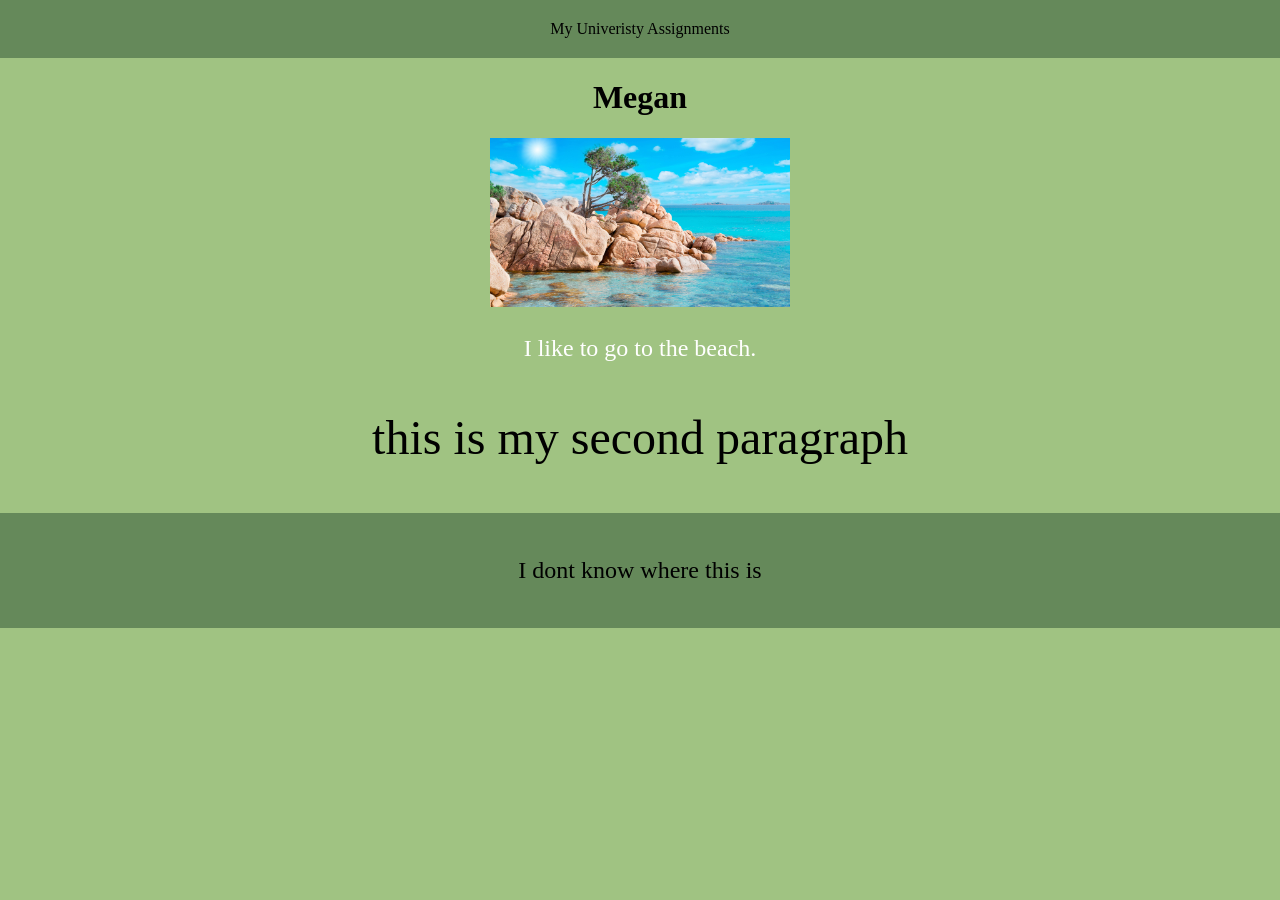
==== index.html @ 5c4d4149 "first commit" ====
<!DOCTYPE html>
<html lang="en">
    <head>
        <meta charset="UTF-8">
        <meta name="viewport" content="width=device-width, initial-scale=1.0">
        <title>Portal Page</title>
        <link href="styles/styles.css" rel="stylesheet"> 
    </head>
    <body> 
        <header>
            <nav>
                <a href="https//byui.edu" target="_blank">My Univeristy</a>
                <a href="assignments.html">Assignments</a>
            </nav>
        </header>
        <main>
            <h1>Megan</h1> 
            <img src="images/beachview.jpg" alt="The view of a beach" width="300px">
            <p class="emphasis">I like to go to the beach.</p>
            <p id="second"> this is my second paragraph </p>
        </main> 
        
        <footer>
            <p>I dont know where this is</p>
        </footer>
    </body>
</html>
---- styles/styles.css ----
img{
    width: 300px;
}

body{
    background-color: rgb(160, 195, 130); /*Declaration statement*/
    text-align: center;
    margin: 0; /*overide browser default of 8*/
}
#content{
    background-color: beige;
    max-width: 1200px;
    margin: 0 auto;
    padding: 80;
}

header, footer {
    background-color: rgba(27, 65, 40, 0.444);
    padding: 20px;
}
nav a { /* Only the a tags inside the nav tag */
    text-decoration: none;
    color: black;
}

nav a:hover {
    color: rgb(196, 219, 211);
}

p {
    font-size: 1.5em;
}

#second { /* for ids*/
    font-size: 3em;
}

.emphasis { /* for classes */
    color: white;
}
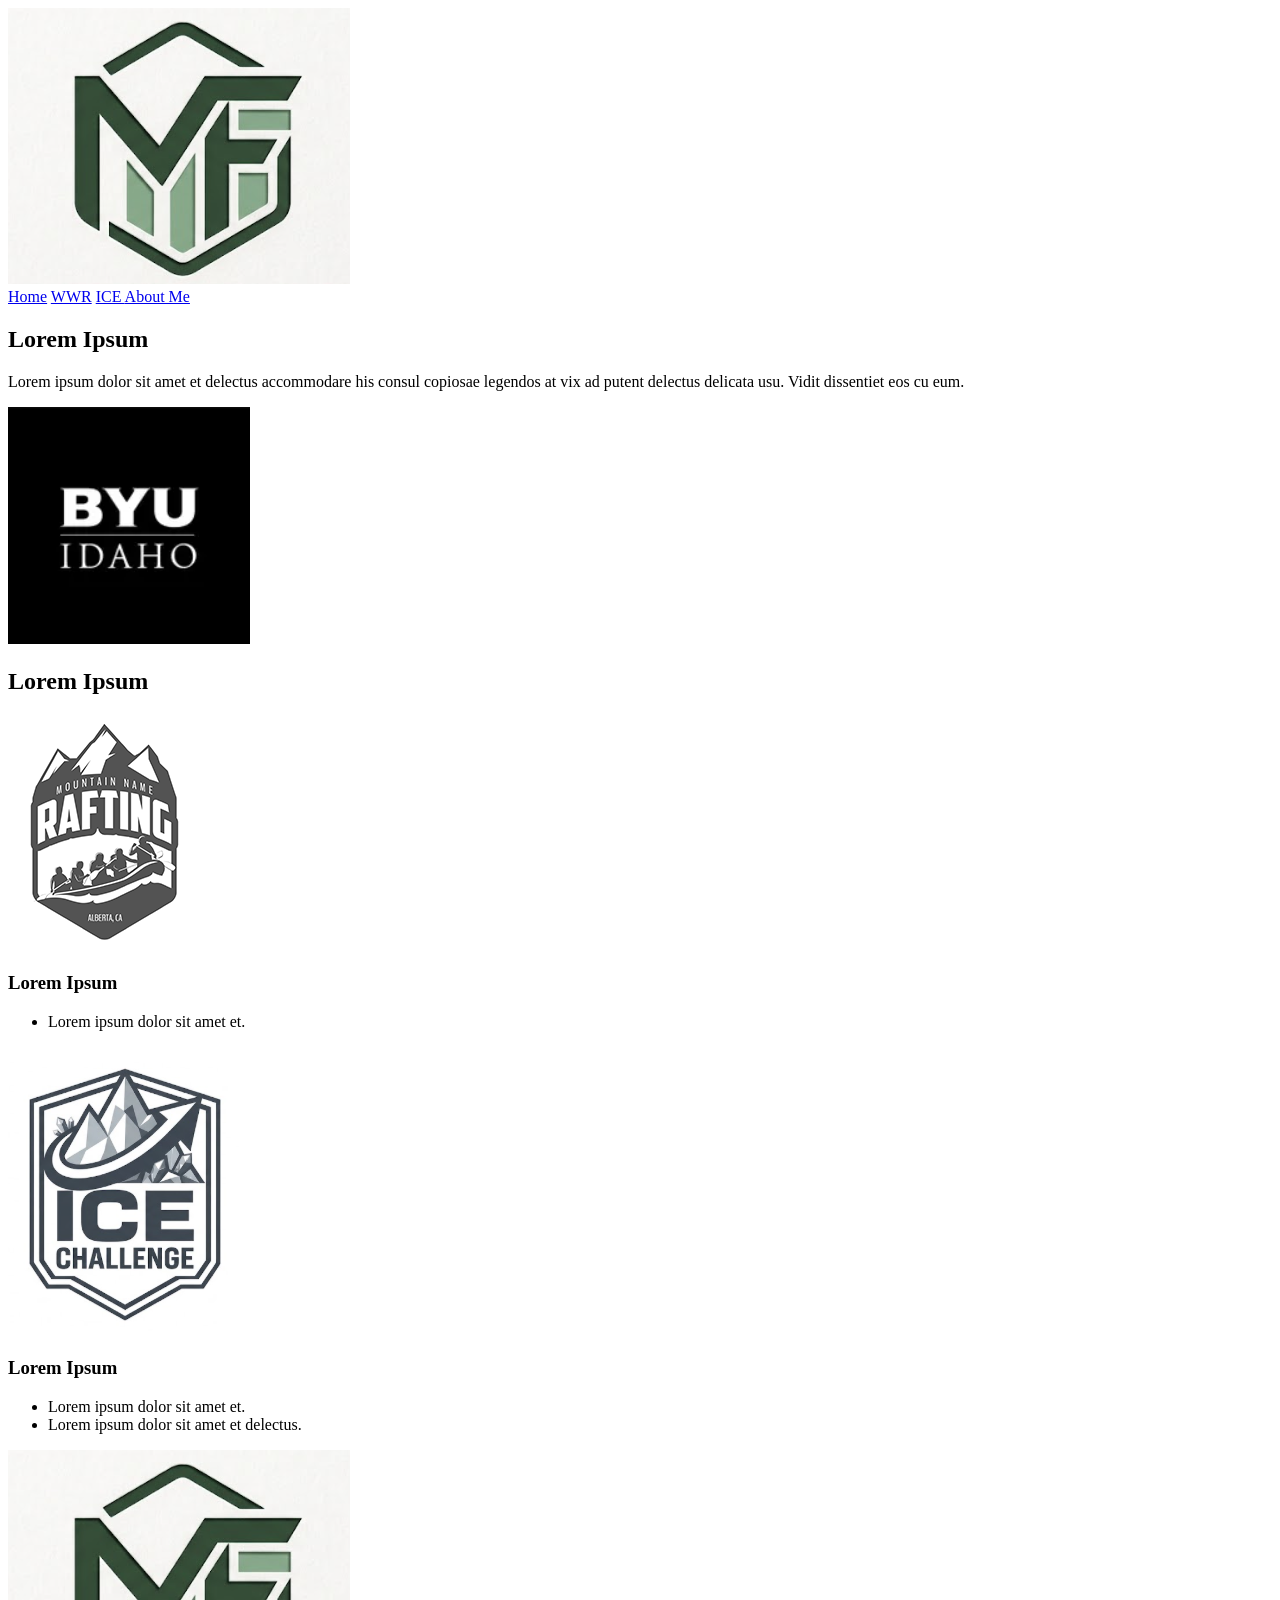
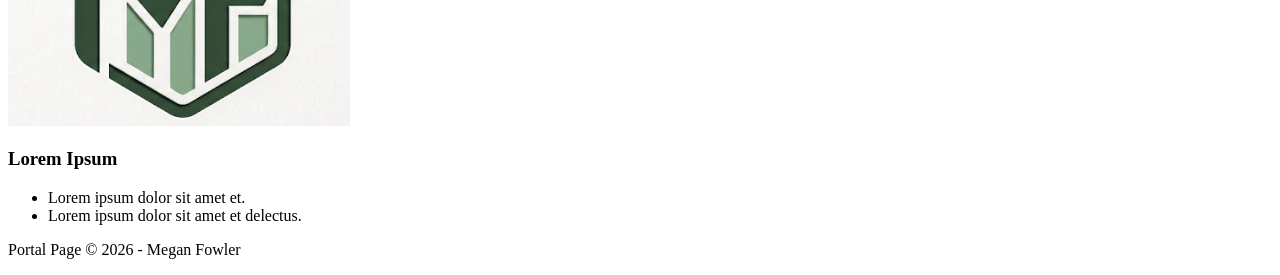
==== commit 64127f15: "Progress Check 200" ====
--- a/index.html
+++ b/index.html
@@ -4,24 +4,58 @@
         <meta charset="UTF-8">
         <meta name="viewport" content="width=device-width, initial-scale=1.0">
         <title>Portal Page</title>
-        <link href="styles/styles.css" rel="stylesheet"> 
+        <!-- <link href="styles/styles.css" rel="stylesheet">  -->
     </head>
     <body> 
+        <div id="content">
         <header>
+            <img class="logo" src="images/logo.png" alt="Portal Page logo">
             <nav>
-                <a href="https//byui.edu" target="_blank">My Univeristy</a>
-                <a href="assignments.html">Assignments</a>
+                <a href="index.html"> Home</a>
+                <a href="wwr/index.html"> WWR</a>
+                <a href="ice.html" target="_blank"> ICE </a>
+                <a href="aboutme.html"> About Me </a>
             </nav>
         </header>
         <main>
-            <h1>Megan</h1> 
-            <img src="images/beachview.jpg" alt="The view of a beach" width="300px">
-            <p class="emphasis">I like to go to the beach.</p>
-            <p id="second"> this is my second paragraph </p>
+            <section class="top">
+                <h1>Lorem Ipsum</h1> 
+                <p>Lorem ipsum dolor sit amet et delectus accommodare his consul copiosae legendos at vix ad putent delectus delicata usu. Vidit dissentiet eos cu eum.</p>
+                <img class="main_img" src="images/byui.png" alt="byui logo">
+            </section>
+
+            <div id="projects">
+                <h2>Lorem Ipsum</h2>
+                <section class="wwr">
+                    <img class="content-img" src="images/raftinglogo.png" alt="Mountain Rafting Logo">
+                    <h3>Lorem Ipsum</h3>
+                    <ul>
+                        <li>Lorem ipsum dolor sit amet et.</li>
+                    </ul>
+                </section>
+                <section class="ice">
+                    <img class="content-img" src="images/ice_logo.png" alt="ice challenge logo">
+                    <h3>Lorem Ipsum</h3>
+                    <ul>
+                        <li>Lorem ipsum dolor sit amet et.</li>
+                        <li>Lorem ipsum dolor sit amet et delectus.</li>
+                    </ul>
+                </section>
+                <section class="about-me">
+                    <img class="content-img" src="images/logo.png" alt="Portal Page logo">
+                    <h3>Lorem Ipsum</h3>
+                    <ul>
+                        <li>Lorem ipsum dolor sit amet et.</li>
+                        <li>Lorem ipsum dolor sit amet et delectus.</li>
+                    </ul>
+                </section>
+            </div>
+
         </main> 
         
         <footer>
-            <p>I dont know where this is</p>
+            <p> Portal Page &copy; 2026 - Megan Fowler</p>
         </footer>
+        </div>
     </body>
 </html>
--- a/styles/styles.css
+++ b/styles/styles.css
@@ -3,12 +3,12 @@
 }
 
 body{
-    background-color: rgb(160, 195, 130); /*Declaration statement*/
+    background-color: rgb(68, 75, 61); /*Declaration statement*/
     text-align: center;
     margin: 0; /*overide browser default of 8*/
 }
 #content{
-    background-color: beige;
+    background-color: rgb(212, 207, 182);
     max-width: 1200px;
     margin: 0 auto;
     padding: 80;
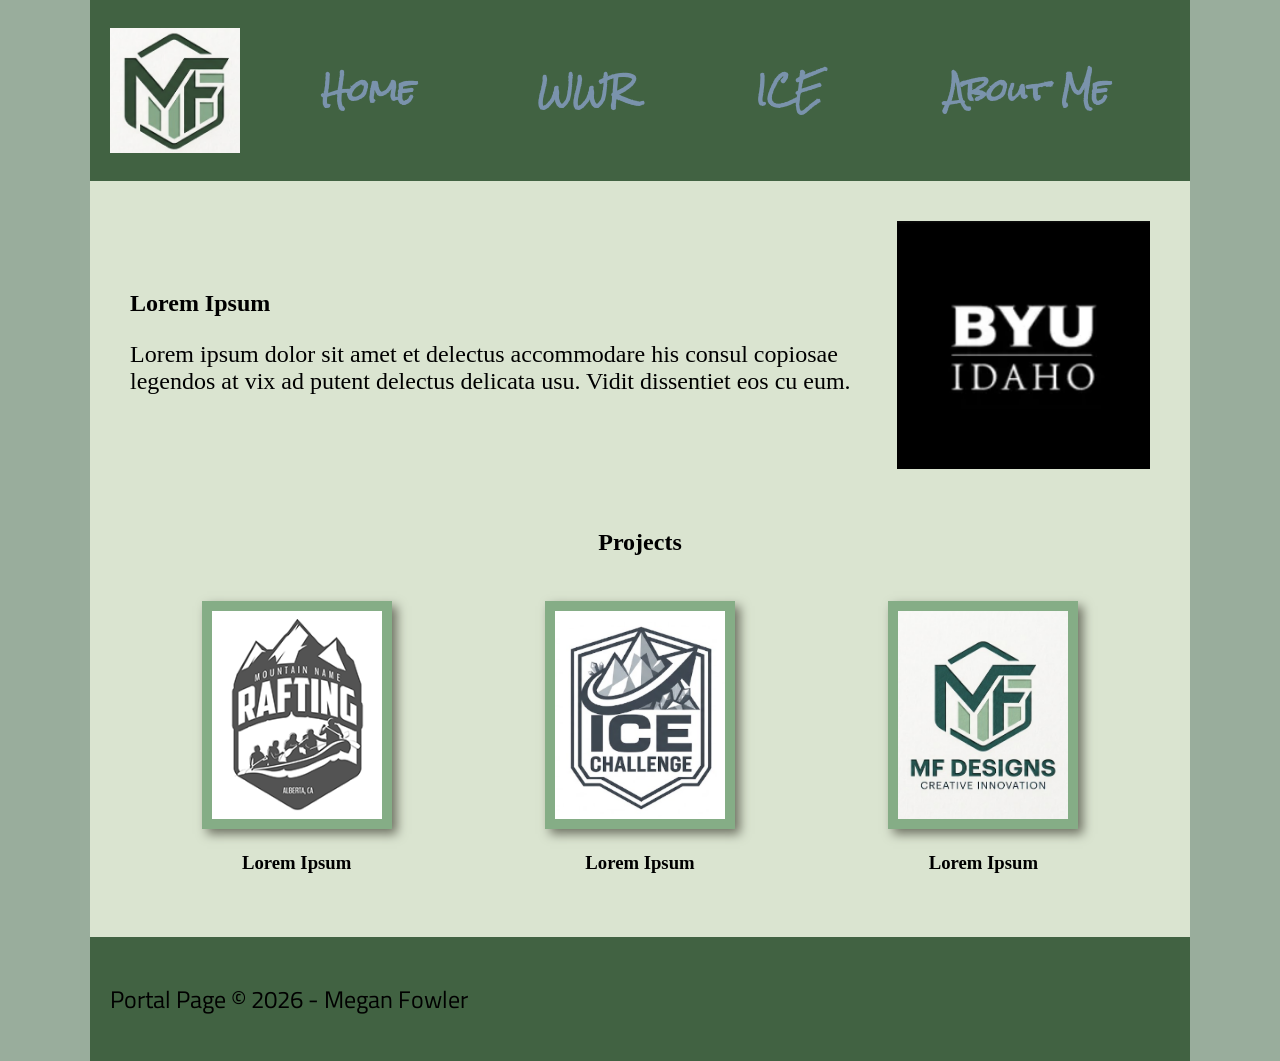
==== commit a6251cdb: "some portal changes" ====
--- a/index.html
+++ b/index.html
@@ -4,50 +4,45 @@
         <meta charset="UTF-8">
         <meta name="viewport" content="width=device-width, initial-scale=1.0">
         <title>Portal Page</title>
-        <!-- <link href="styles/styles.css" rel="stylesheet">  -->
+        <link href="styles/styles.css" rel="stylesheet"> 
     </head>
     <body> 
         <div id="content">
         <header>
-            <img class="logo" src="images/logo.png" alt="Portal Page logo">
+            <img id="logo" src="images/logo.png" alt="Portal Page logo">
             <nav>
-                <a href="index.html"> Home</a>
-                <a href="wwr/index.html"> WWR</a>
-                <a href="ice.html" target="_blank"> ICE </a>
-                <a href="aboutme.html"> About Me </a>
+                <a href="index.html">Home</a>
+                <a href="wwr/index.html">WWR</a>
+                <a href="ice.html" target="_blank">ICE</a>
+                <a href="aboutme.html">About Me</a>
             </nav>
         </header>
         <main>
             <section class="top">
+                <div class="text">
                 <h1>Lorem Ipsum</h1> 
                 <p>Lorem ipsum dolor sit amet et delectus accommodare his consul copiosae legendos at vix ad putent delectus delicata usu. Vidit dissentiet eos cu eum.</p>
+                </div>
                 <img class="main_img" src="images/byui.png" alt="byui logo">
             </section>
 
+            <h2>Projects</h2>
+
             <div id="projects">
-                <h2>Lorem Ipsum</h2>
                 <section class="wwr">
                     <img class="content-img" src="images/raftinglogo.png" alt="Mountain Rafting Logo">
                     <h3>Lorem Ipsum</h3>
-                    <ul>
-                        <li>Lorem ipsum dolor sit amet et.</li>
-                    </ul>
+                    
                 </section>
                 <section class="ice">
                     <img class="content-img" src="images/ice_logo.png" alt="ice challenge logo">
                     <h3>Lorem Ipsum</h3>
-                    <ul>
-                        <li>Lorem ipsum dolor sit amet et.</li>
-                        <li>Lorem ipsum dolor sit amet et delectus.</li>
-                    </ul>
+        
                 </section>
                 <section class="about-me">
-                    <img class="content-img" src="images/logo.png" alt="Portal Page logo">
+                    <img class="content-img" src="images/logo_1.png" alt="Portal Page logo">
                     <h3>Lorem Ipsum</h3>
-                    <ul>
-                        <li>Lorem ipsum dolor sit amet et.</li>
-                        <li>Lorem ipsum dolor sit amet et delectus.</li>
-                    </ul>
+                    
                 </section>
             </div>
 
--- a/styles/styles.css
+++ b/styles/styles.css
@@ -1,40 +1,100 @@
-img{
-    width: 300px;
+
+/*  color: Dark Green #324932
+    color: Mid Green #416242
+    color: light Green #85AD86
+    color: blight blue #B7E1E2 #7A93AC
+    color: Beige #DAE4D0
+    color: Brown #5A5743
+    color: black #191F1A
+*/
+
+@import url('https://fonts.googleapis.com/css2?family=Original+Surfer&display=swap&https://fonts.googleapis.com/css2?family=Finlandica+Headline:ital,wght@0,100..900;1,100..900&family=Titillium+Web:ital,wght@0,200;0,300;0,400;0,600;0,700;0,900;1,200;1,300;1,400;1,600;1,700&display=swap&https://fonts.googleapis.com/css2?family=Eater&family=Rock+Salt&family=Trade+Winds&display=swap');
+
+#logo{
+    width: 130px;
+}
+
+header{
+    display: grid;
+    grid-template-columns: 150px auto;
+}
+
+nav {
+    display: flex;
+    justify-content: space-around;
+}
+
+nav a{
+    text-align: center;
+    color: #7A93AC; 
+    font-size: 30px;
+    font-weight: bold;
+    text-decoration: none;
+    font-family: "Rock Salt", "Finlandica Headline";
+    padding: 35px;
+}
+
+nav a:hover {
+    color: #B7E1E2;
 }
 
 body{
-    background-color: rgb(68, 75, 61); /*Declaration statement*/
-    text-align: center;
+    background: #99AD9C;
     margin: 0; /*overide browser default of 8*/
 }
+
 #content{
-    background-color: rgb(212, 207, 182);
-    max-width: 1200px;
+    background: #DAE4D0;
+    max-width: 1100px;
     margin: 0 auto;
-    padding: 80;
+    
+
 }
 
-header, footer {
-    background-color: rgba(27, 65, 40, 0.444);
-    padding: 20px;
-}
-nav a { /* Only the a tags inside the nav tag */
-    text-decoration: none;
-    color: black;
+.top{
+    display: flex;
+    align-items: flex-start;
+    align-items: center;
+    padding-left: 40px;
 }
 
-nav a:hover {
-    color: rgb(196, 219, 211);
+.main_img{
+    padding: 40px;
+    width: 500px;
+}
+
+h2{
+    text-align: center;
+    margin-bottom: 0px;
+}
+
+.content-img{
+    max-width: 170px;
+    max-height: 208px;
+    border: 10px solid #d9c2a3;
+    width: 100%;
+    border: 10px solid #85AD86;
+    transition: transform .5s;
+    box-shadow: 5px 5px 10px #6f7364;
+}
+
+#projects{
+    display: grid;
+    grid-template-columns: 1fr 1fr 1fr;
+    text-align: center;
+    gap: 20px;
+    padding: 45px;
+}
+
+
+
+header, footer {
+    background-color: #416242;
+    padding: 20px;
+    align-items: center;
+    font-family: "Titillium Web";
 }
 
 p {
     font-size: 1.5em;
-}
-
-#second { /* for ids*/
-    font-size: 3em;
-}
-
-.emphasis { /* for classes */
-    color: white;
 }
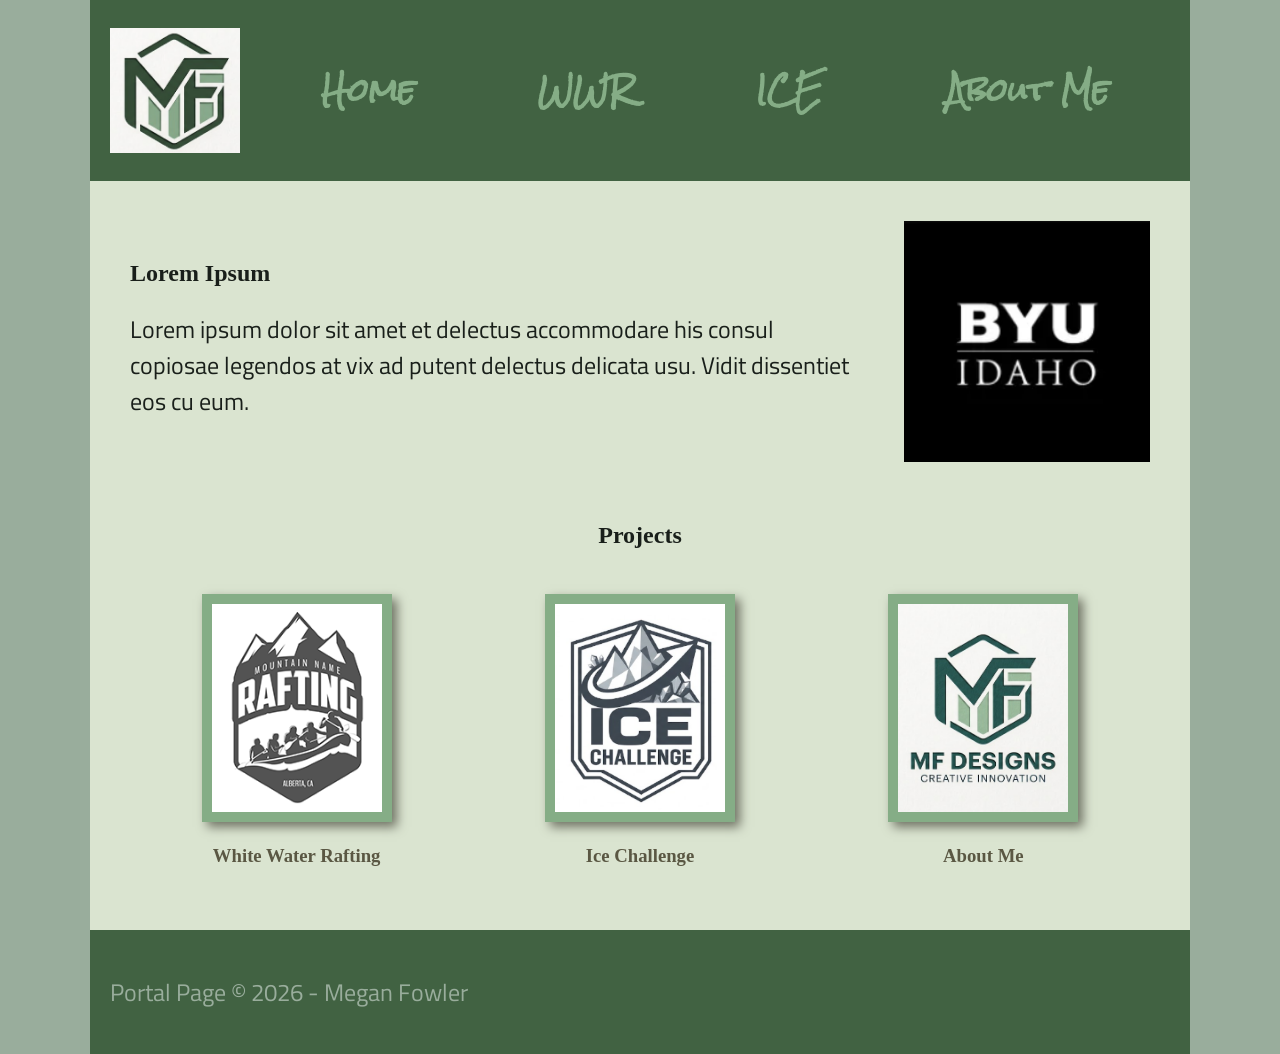
==== commit 0cdadf7d: "final changes" ====
--- a/index.html
+++ b/index.html
@@ -30,18 +30,24 @@
 
             <div id="projects">
                 <section class="wwr">
-                    <img class="content-img" src="images/raftinglogo.png" alt="Mountain Rafting Logo">
-                    <h3>Lorem Ipsum</h3>
+                    <a href="wwr/index.html">
+                        <img class="content-img" src="images/raftinglogo.png" alt="Mountain Rafting Logo">
+                    </a>
+                    <h3>White Water Rafting</h3>
                     
                 </section>
                 <section class="ice">
-                    <img class="content-img" src="images/ice_logo.png" alt="ice challenge logo">
-                    <h3>Lorem Ipsum</h3>
+                    <a href="ice.html"> 
+                        <img class="content-img" src="images/ice_logo.png" alt="ice challenge logo">
+                    </a>
+                    <h3>Ice Challenge</h3>
         
                 </section>
                 <section class="about-me">
-                    <img class="content-img" src="images/logo_1.png" alt="Portal Page logo">
-                    <h3>Lorem Ipsum</h3>
+                    <a href="about-me.html">
+                        <img class="content-img" src="images/logo_1.png" alt="Portal Page logo">
+                    </a>
+                    <h3>About Me</h3>
                     
                 </section>
             </div>
--- a/styles/styles.css
+++ b/styles/styles.css
@@ -26,7 +26,7 @@
 
 nav a{
     text-align: center;
-    color: #7A93AC; 
+    color: #85AD86; 
     font-size: 30px;
     font-weight: bold;
     text-decoration: none;
@@ -35,7 +35,7 @@
 }
 
 nav a:hover {
-    color: #B7E1E2;
+    color: #99AD9C;
 }
 
 body{
@@ -45,10 +45,9 @@
 
 #content{
     background: #DAE4D0;
-    max-width: 1100px;
+    width: 100%;
+    width: 1100px;
     margin: 0 auto;
-    
-
 }
 
 .top{
@@ -56,6 +55,11 @@
     align-items: flex-start;
     align-items: center;
     padding-left: 40px;
+    color: #191F1A;
+}
+
+h1{
+    font-family: "Original Surfer";
 }
 
 .main_img{
@@ -66,6 +70,13 @@
 h2{
     text-align: center;
     margin-bottom: 0px;
+    color: #191F1A;
+    font-family: "Original Surfer";
+}
+
+h3{
+    font-family: "Titillium Web", "Finlandica Headline";
+    color: #5A5743;
 }
 
 .content-img{
@@ -76,6 +87,10 @@
     border: 10px solid #85AD86;
     transition: transform .5s;
     box-shadow: 5px 5px 10px #6f7364;
+}
+
+.content-img:hover{
+    transform: scale(1.1);
 }
 
 #projects{
@@ -93,8 +108,10 @@
     padding: 20px;
     align-items: center;
     font-family: "Titillium Web";
+    color: #99AD9C;
 }
 
 p {
     font-size: 1.5em;
+    font-family: "Titillium Web", "Finlandica Headline";
 }
